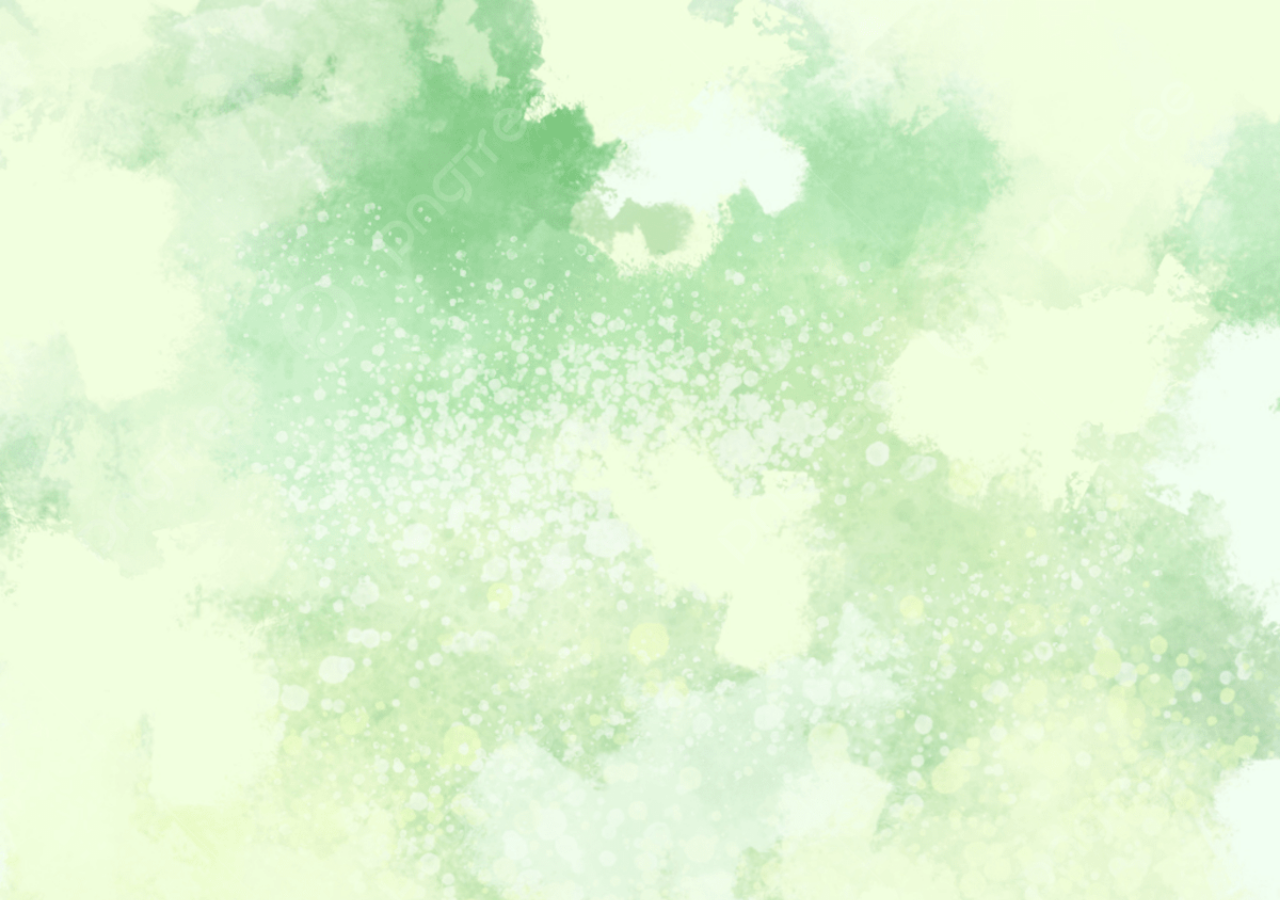
==== rviajes.html @ 06c83813 "Actualizacion 27-04-2026" ====
<!DOCTYPE html>
<html lang="en">
<head>
    <meta charset="UTF-8">
    <meta name="viewport" content="width=device-width, initial-scale=1.0">
    <link rel="stylesheet" href="style.css">
    <link rel="preconnect" href="https://fonts.googleapis.com">
    <link rel="preconnect" href="https://fonts.gstatic.com" crossorigin>
    <link href="https://fonts.googleapis.com/css2?family=Oswald:wght@200..700&display=swap" rel="stylesheet">
    <title>Seccion Viajes</title>
</head>
<body>
    
</body>
</html>
---- style.css ----
body{
    margin: 0px;
    background-image: url("images/imagenfondo.jpg");
    background-size: 100%;
    font-family: "Oswald", sans-serif;
    font-optical-sizing: auto;
    font-weight: 500;
    font-style: normal;
}

/** Aca esta todo en orden el stile de la pagina
de arriba hacia abajo**/
header{
    display: flex;
    background-color: black;
    justify-content: center;
    align-items: center;
    padding: 0;
}

main{
    padding: 0px 100px;
}

nav li{
    padding: 20px 0px;
}





nav ul{
    display: flex;
    gap: 30px;
    list-style: none;
    margin: 0;
    padding: 0;
}

nav a{
    color: white;
    text-decoration: none;
}

nav a:hover{
    color: rgb(7, 177, 7);
}


#Sprin{
    margin-top: 50px;
    background-color: white;
    border: 1px solid #e0e0e0;
    border-radius: 15px;
    padding: 60px;
}

.aventura{
    width: 700px;
    border: 1px;
    border-radius: 15px;
}

#PasosV{
    background-color: white;
    border: 1px solid  #e0e0e0;
    border-radius: 15px;
    padding: 15px;
    width: fit-content;
}

#PasosCont{
    background-color: white;
    border: 1px solid #e0e0e0; 
    border-radius: 15px;
    width: fit-content;
    border-left: 3px rgb(7, 177, 7) solid;
}

#PasosCont ol{
    padding: 20px 40px;

}

#PasosCont li{
    font-size: 18px;
}


#FooterP1{
    background-color: black;
    justify-content: center;
    margin-top: 50px;
}

.ListaFt{
    display: flex;
    gap: 30px;
    list-style: none;
    margin: 0;
    padding: 10px 0px;
    justify-content: center;
}

.ListaFt li {
    color: white;
}
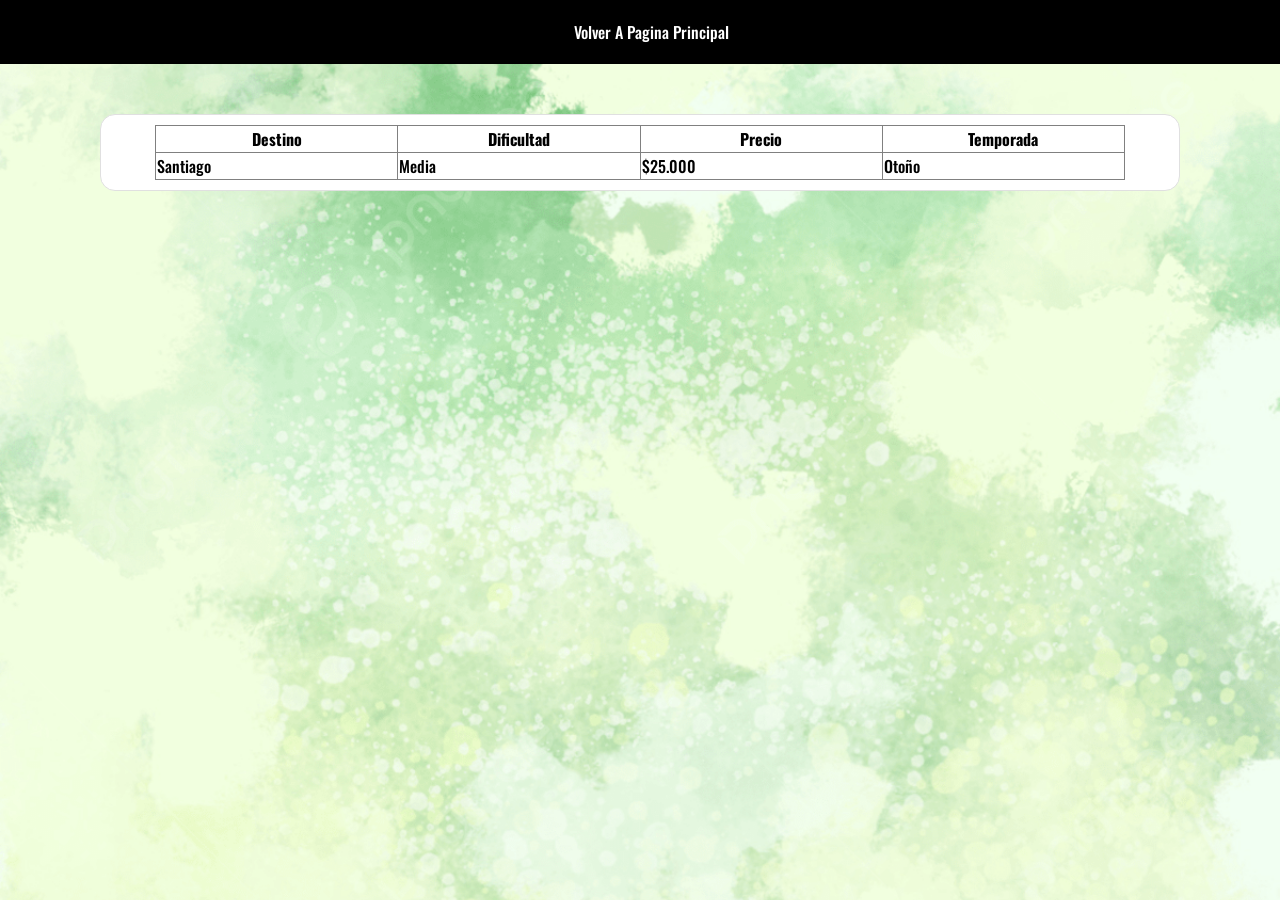
==== commit 14b0a6a7: "Segunda Actualizacion 27-04-2026" ====
--- a/rviajes.html
+++ b/rviajes.html
@@ -10,6 +10,33 @@
     <title>Seccion Viajes</title>
 </head>
 <body>
-    
+    <header>
+        <nav>
+            <li><a href="index.html">Volver A Pagina Principal</a></li>
+        </nav>
+    </header>
+    <main>
+        <section id="SecTablas">
+            <table border="solid">
+                <thead>
+                    <tr>
+                        <th>Destino</th>
+                        <th>Dificultad</th>
+                        <th>Precio</th>
+                        <th>Temporada</th>
+                    </tr>
+                </thead>
+
+                <tbody>
+                    <tr>
+                        <td>Santiago</td>
+                        <td>Media</td>
+                        <td>$25.000</td>
+                        <td>Otoño</td>
+                    </tr>
+                </tbody>
+            </table>
+        </section>
+    </main>
 </body>
 </html>
--- a/style.css
+++ b/style.css
@@ -54,6 +54,7 @@
     border: 1px solid #e0e0e0;
     border-radius: 15px;
     padding: 60px;
+
 }
 
 .aventura{
@@ -107,3 +108,21 @@
     color: white;
 }
 
+/** Pagina de viajes**/
+
+
+table {
+    table-layout: fixed;
+    width: 90%;
+    margin: 10px auto;
+    border-collapse: collapse;
+}
+
+
+#SecTablas{
+    background-color: white;
+    border: 1px solid #e0e0e0;
+    border-radius: 15px;
+    width: fit-content;
+    margin-top: 50px;
+}
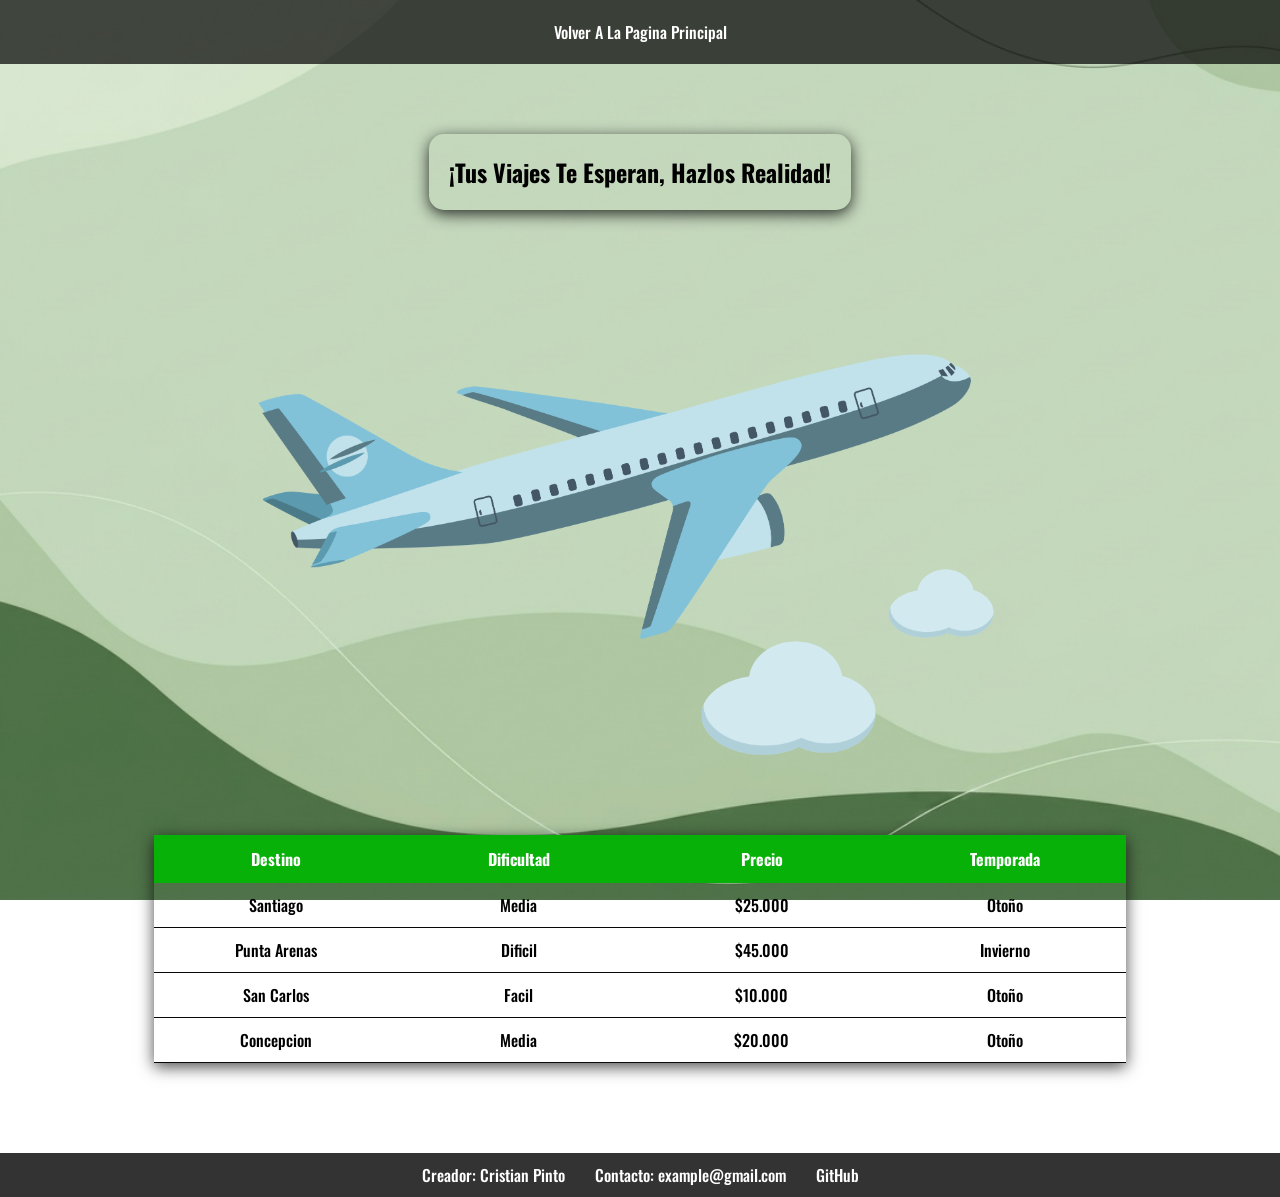
==== commit 668b5ea8: "Avance 27-04 2026 Considerable" ====
--- a/rviajes.html
+++ b/rviajes.html
@@ -12,12 +12,19 @@
 <body>
     <header>
         <nav>
-            <li><a href="index.html">Volver A Pagina Principal</a></li>
+            <ul>
+                <li><a href="index.html">Volver A La Pagina Principal</a></li>
+            </ul>
         </nav>
     </header>
     <main>
-        <section id="SecTablas">
-            <table border="solid">
+        <section id="PrinciViajes">
+            <h1 id="TituloViajes">¡Tus Viajes Te Esperan, Hazlos Realidad!</h1>
+            <img id="avion" src="images/avion.png">
+        </section>
+
+        <section>
+            <table id="SecTablas">
                 <thead>
                     <tr>
                         <th>Destino</th>
@@ -35,8 +42,44 @@
                         <td>Otoño</td>
                     </tr>
                 </tbody>
+
+                <tbody>
+                    <tr>
+                        <td>Punta Arenas</td>
+                        <td>Dificil</td>
+                        <td>$45.000</td>
+                        <td>Invierno</td>
+                    </tr>
+                </tbody>
+                <tbody>
+                    <tr>
+                        <td>San Carlos</td>
+                        <td>Facil</td>
+                        <td>$10.000</td>
+                        <td>Otoño</td>
+                    </tr>
+                </tbody>
+
+                <tbody>
+                    <tr>
+                        <td>Concepcion</td>
+                        <td>Media</td>
+                        <td>$20.000</td>
+                        <td>Otoño</td>
+                    </tr>
+                </tbody>
             </table>
+
+            
         </section>
     </main>
+
+    <footer id="FooterViajes">
+            <ul class="ListaFt">
+            <li>Creador: Cristian Pinto</li>
+            <li>Contacto: example@gmail.com</li>
+            <li><a href="https://github.com/CristianPinto56" target="_blank">GitHub</a></li>
+        </ul>
+    </footer>
 </body>
 </html>
--- a/style.css
+++ b/style.css
@@ -1,7 +1,14 @@
 body{
     margin: 0px;
-    background-image: url("images/imagenfondo.jpg");
-    background-size: 100%;
+    background-image: url("images/fondoporgeminis.png");
+    background-size: cover; 
+    /* Mantiene la imagen fija al hacer scroll */
+    background-attachment: fixed; 
+    /* Asegura que el fondo se centre */
+    background-position: center;
+    /* Asegura que el body ocupe al menos el alto de la pantalla */
+    min-height: 100vh;
+
     font-family: "Oswald", sans-serif;
     font-optical-sizing: auto;
     font-weight: 500;
@@ -12,7 +19,7 @@
 de arriba hacia abajo**/
 header{
     display: flex;
-    background-color: black;
+    background-color:rgba(0, 0, 0, 0.7); /* El 0.8 le da opacidad, una transparencia, los primeros 3 numeros son el color, luego la opacidad*/
     justify-content: center;
     align-items: center;
     padding: 0;
@@ -39,21 +46,28 @@
 }
 
 nav a{
+    display: inline-block;
     color: white;
     text-decoration: none;
+    transition: 0.3s;
 }
 
 nav a:hover{
     color: rgb(7, 177, 7);
-}
+    transform: scale(1.05);
+}
+
 
 
 #Sprin{
     margin-top: 50px;
-    background-color: white;
-    border: 1px solid #e0e0e0;
     border-radius: 15px;
     padding: 60px;
+    max-width: 950px; /* Evita que crezca infinito hacia los lados */
+    margin-left: auto;
+    margin-right: auto;
+    box-shadow: 0px 4px 15px rgba(0,0,0,0.7); /* Sombra suave para dar profundidad */
+    border: none; 
 
 }
 
@@ -64,19 +78,25 @@
 }
 
 #PasosV{
-    background-color: white;
-    border: 1px solid  #e0e0e0;
+    margin-top: 80px;
+    border: none;
     border-radius: 15px;
     padding: 15px;
     width: fit-content;
+    box-shadow: 0px 4px 15px rgba(0, 0, 0, 0.8);
+    margin-left: auto;
+    margin-right: auto; /* con ambas lineas del margin left y right hacemos que quede al medio de la pagina*/
 }
 
 #PasosCont{
-    background-color: white;
-    border: 1px solid #e0e0e0; 
-    border-radius: 15px;
+    margin-top: 50px;
+    border: none;
+    border-radius: 15px;
+    box-shadow: 0px 4px 15px rgba(0, 0, 0, 0.8);
     width: fit-content;
     border-left: 3px rgb(7, 177, 7) solid;
+    margin-left: auto;
+    margin-right: auto;
 }
 
 #PasosCont ol{
@@ -88,11 +108,28 @@
     font-size: 18px;
 }
 
+#PasosCont a {
+    display: inline-block;
+    background-color: #07b107;
+    color: white;
+    padding: 8px 15px;
+    text-decoration: none;
+    border-radius: 5px;
+    margin-top: 5px;
+    font-size: 14px;
+    transition: 0.3s;
+}
+
+#PasosCont a:hover {
+    background-color: #058a05;
+    transform: scale(1.05); /* Se agranda un poquito al tocarlo */
+}
+
 
 #FooterP1{
-    background-color: black;
-    justify-content: center;
-    margin-top: 50px;
+    background-color:rgba(0, 0, 0, 0.8);
+    justify-content: center;
+    margin-top: 80px;
 }
 
 .ListaFt{
@@ -108,7 +145,21 @@
     color: white;
 }
 
-/** Pagina de viajes**/
+.ListaFt a{
+    display: inline-block;
+    text-decoration: none;
+    color: white;
+    transition: 0.3s;
+}
+.ListaFt a:hover{
+    color: #058a05;
+    transform: scale(1.05);
+}
+
+
+
+
+/** PAGINA DE VIAJES**/
 
 
 table {
@@ -116,13 +167,53 @@
     width: 90%;
     margin: 10px auto;
     border-collapse: collapse;
-}
-
-
-#SecTablas{
-    background-color: white;
-    border: 1px solid #e0e0e0;
-    border-radius: 15px;
-    width: fit-content;
+    box-shadow: 0px 4px 15px rgba(0, 0, 0, 0.7);
+}
+
+th {
+    background-color: #07b107; 
+    color: white;
+    padding: 12px;
+}
+
+td {
+    padding: 10px;
+    border-bottom: 1px solid #080808; /* Solo una línea abajo */
+    text-align: center;
+}
+
+tr:hover {
+    background-color: #a6dae7; 
+    transform: scale(1.02);
+    border: 1px;
+    border-radius: 15px;
+}
+
+#PrinciViajes{
+    margin-top: 20px;
+    display: flex;
+    flex-direction: column;
+    align-items: center;
+    justify-content: center;
+}
+
+#TituloViajes{
+    border:none;
+    border-radius: 15px;
+    box-shadow: 0px 4px 15px rgba(0, 0, 0, 0.8);
+    padding: 20px;
+    text-align: center; 
+    margin: 50px auto 20px auto;
+}
+
+#avion{
     margin-top: 50px;
-}+    width: 900px;
+}
+
+
+#FooterViajes{
+    margin-top: 90px;
+    background-color: rgba(0, 0, 0, 0.8);
+}
+
